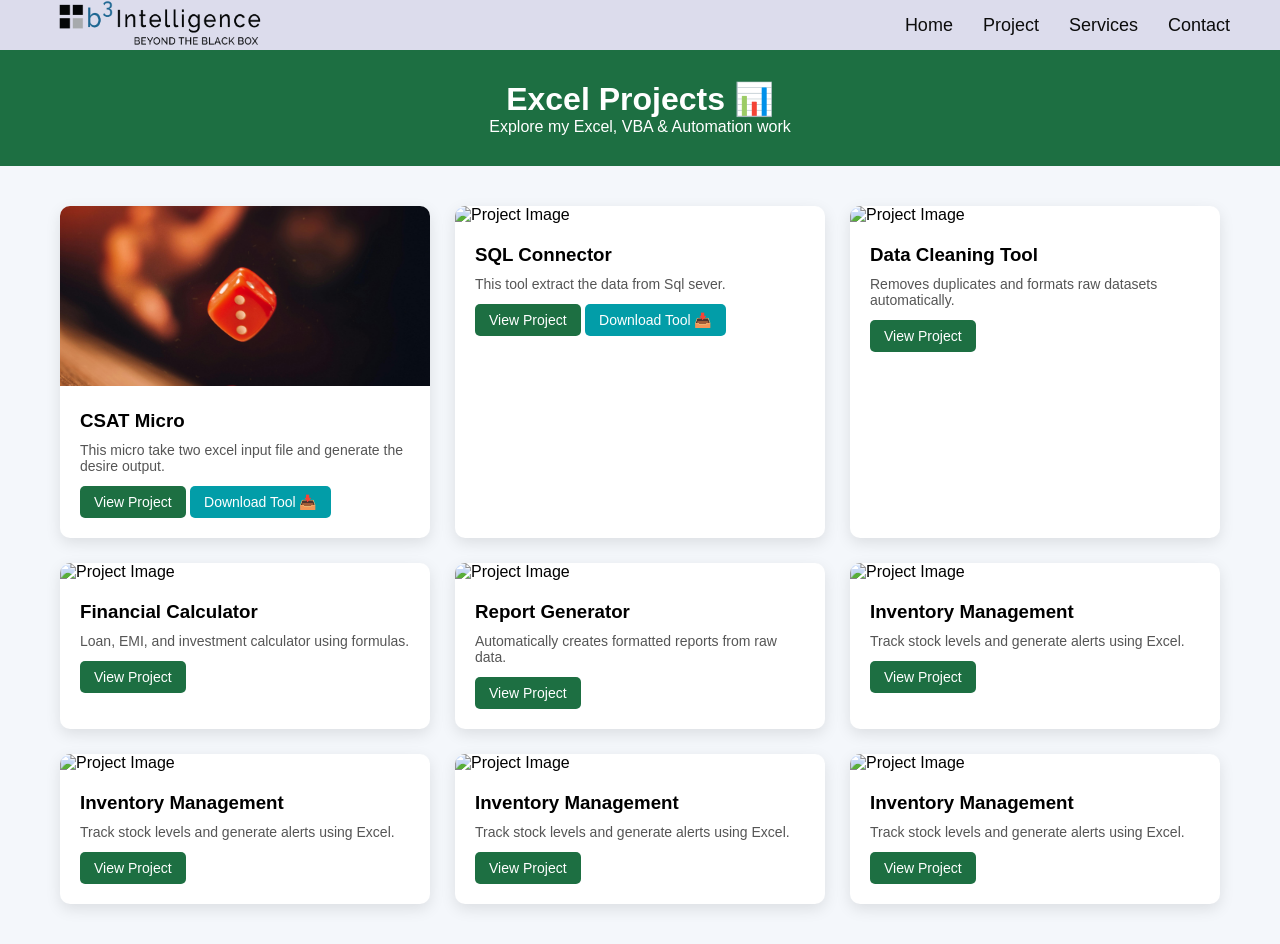
==== excel_project.html @ 5ae4bebc "Add files via upload" ====
<!DOCTYPE html>
<html lang="en">

<head>
    <meta charset="UTF-8">
    <meta name="viewport" content="width=device-width, initial-scale=1.0">
    <title>Excel Projects</title>
    <link rel="stylesheet" href="style.css">
    <style>
        /* ===== Page Style ===== */
        body {
            margin: 0;
            font-family: Arial, sans-serif;
            background: #f4f7fb;
        }

        /* Header */
        .header {
            background: #1d6f42;
            /* Excel green */
            color: white;
            text-align: center;
            padding: 30px 20px;
        }

        /* Container */
        .container {
            max-width: 1200px;
            margin: auto;
            padding: 40px 20px;
        }

        /* Grid layout */
        .projects {
            display: grid;
            grid-template-columns: repeat(auto-fit, minmax(300px, 1fr));
            gap: 25px;
        }

        /* Project Card */
        .card {
            background: white;
            border-radius: 10px;
            box-shadow: 0 5px 15px rgba(0, 0, 0, 0.1);
            overflow: hidden;
            transition: 0.3s;
        }

        /* Hover effect */
        .card:hover {
            transform: translateY(-8px);
            box-shadow: 0 10px 25px rgba(0, 0, 0, 0.15);
        }

        /* Image */
        .card img {
            width: 100%;
            height: 180px;
            object-fit: cover;
        }

        /* Content */
        .card-content {
            padding: 20px;
        }

        .card h3 {
            margin: 0 0 10px;
        }

        .card p {
            font-size: 14px;
            color: #555;
        }

        /* Button */
        .btn {
            display: inline-block;
            margin-top: 12px;
            padding: 8px 14px;
            background: #1d6f42;
            color: white;
            text-decoration: none;
            border-radius: 5px;
            font-size: 14px;
        }
        .btnDownload {
            display: inline-block;
            margin-top: 12px;
            padding: 8px 14px;
            background: #029da8;
            color: white;
            text-decoration: none;
            border-radius: 5px;
            font-size: 14px;
        }

        .btn:hover {
            background: #145a32;
        }
    </style>

</head>

<body>
    <nav>

        <div class="logo">
            <img src="image/B3Logo.png" alt="Logo">
        </div>

        <div class="menu-toggle" id="mobile-menu">
            ☰
        </div>

        <div class="navbar">
            <ul>
                <li><a href="index.html">Home</a></li>

                <li class="dropdown">
                    <a href="#">Project</a>
                    <ul class="dropdown-menu">
                        <li><a href="python_project.html">Python Project</a></li>
                        <li><a href="excel_project.html">Excel Project</a></li>
                    </ul>
                </li>

                <li><a href="#">Services</a></li>
                <li><a href="#">Contact</a></li>
            </ul>
        </div>

    </nav>
    <div class="header">
        <h1>Excel Projects 📊</h1>
        <p>Explore my Excel, VBA & Automation work</p>
    </div>

    <div class="container">

        <div class="projects">

            <!-- Project 1 -->
            <div class="card">
                <img src="image/csat.jpg" alt="Project Image">
                <div class="card-content">
                    <h3>CSAT Micro</h3>
                    <p>This micro take two excel input file and generate the desire output.</p>
                    <a href="#" class="btn">View Project</a>
                    <a href="Excel/CSAT_Micro.xlsm" download class="btnDownload">Download Tool 📥</a>
                </div>
            </div>

            <!-- Project 2 -->
            <div class="card">
                <img src="image/SQL_Connector.png" alt="Project Image">
                <div class="card-content">
                    <h3>SQL Connector</h3>
                    <p>This tool extract the data from Sql sever.</p>
                    <a href="#" class="btn">View Project</a>
                    <a href="Excel/SqlConnector.xlsm" download class="btnDownload">Download Tool 📥</a>
                </div>
            </div>

            <!-- Project 3 -->
            <div class="card">
                <img src="image/excel3.jpg" alt="Project Image">
                <div class="card-content">
                    <h3>Data Cleaning Tool</h3>
                    <p>Removes duplicates and formats raw datasets automatically.</p>
                    <a href="#" class="btn">View Project</a>
                </div>
            </div>

            <!-- Project 4 -->
            <div class="card">
                <img src="image/excel4.jpg" alt="Project Image">
                <div class="card-content">
                    <h3>Financial Calculator</h3>
                    <p>Loan, EMI, and investment calculator using formulas.</p>
                    <a href="#" class="btn">View Project</a>
                </div>
            </div>

            <!-- Project 5 -->
            <div class="card">
                <img src="image/excel5.jpg" alt="Project Image">
                <div class="card-content">
                    <h3>Report Generator</h3>
                    <p>Automatically creates formatted reports from raw data.</p>
                    <a href="#" class="btn">View Project</a>
                </div>
            </div>

            <!-- Project 6 -->
            <div class="card">
                <img src="image/excel6.jpg" alt="Project Image">
                <div class="card-content">
                    <h3>Inventory Management</h3>
                    <p>Track stock levels and generate alerts using Excel.</p>
                    <a href="#" class="btn">View Project</a>
                </div>
            </div>
            <!-- Project 7 -->
            <div class="card">
                <img src="image/excel6.jpg" alt="Project Image">
                <div class="card-content">
                    <h3>Inventory Management</h3>
                    <p>Track stock levels and generate alerts using Excel.</p>
                    <a href="#" class="btn">View Project</a>
                </div>
            </div>
            <!-- Project 8 -->
            <div class="card">
                <img src="image/excel6.jpg" alt="Project Image">
                <div class="card-content">
                    <h3>Inventory Management</h3>
                    <p>Track stock levels and generate alerts using Excel.</p>
                    <a href="#" class="btn">View Project</a>
                </div>
            </div>
            <!-- Project 9 -->
            <div class="card">
                <img src="image/excel6.jpg" alt="Project Image">
                <div class="card-content">
                    <h3>Inventory Management</h3>
                    <p>Track stock levels and generate alerts using Excel.</p>
                    <a href="#" class="btn">View Project</a>
                </div>
            </div>

        </div>

    </div>

</body>

</html>
---- style.css ----
/* Reset */
*{
    margin:0;
    padding:0;
    box-sizing:border-box;
    font-family:Arial, sans-serif;
}

/* NAVBAR */
nav{
    display:flex;
    justify-content:space-between;
    align-items:center;
    background:#dcdcec;
    padding:15px 50px;
    color:white;
    position:sticky;
    top:0;
    z-index:1000;
    height: 50px;
}

/* Logo */
.logo img{
    height:50px;
}

/* Navbar */
.navbar ul{
    list-style:none;
    display:flex;
}

/* Menu items */
.navbar ul li{
    position:relative;
    margin-left:30px;
}

/* Links */
.navbar ul li a{
    text-decoration:none;
    color:rgb(12, 12, 12);
    font-size:18px;
    padding:8px 0;
    display:inline-block;
    position:relative;
}

/* ⭐ Underline animation */
.navbar ul li a::after{
    content:"";
    position:absolute;
    left:0;
    bottom:-5px;
    width:0%;
    height:2px;
    background:#00b4d8;
    transition:0.3s;
}

.navbar ul li a:hover::after{
    width:100%;
}

/* ===== Dropdown ===== */

.dropdown-menu{
    position:absolute;
    top:45px;
    left:0;
    background:#c8d8f5;
    list-style:none;
    min-width:180px;
    border-radius:6px;
    overflow:hidden;

    opacity:0;
    visibility:hidden;
    transform:translateY(10px);
    transition:0.3s;
}

/* Dropdown items */
.dropdown-menu li a{
    padding:12px 15px;
    display:block;
    font-size:16px;
}

/* Hover effect */
.dropdown-menu li a:hover{
    background:#00b4d8;

}

/* Show dropdown */
.dropdown:hover .dropdown-menu{
    opacity:1;
    visibility:visible;
    transform:translateY(0);
}

/* ===== Mobile Menu Button ===== */

.menu-toggle{
    display:none;
    font-size:28px;
    cursor:pointer;
}

/* ===== Responsive ===== */

@media (max-width:768px){

    .menu-toggle{
        display:block;
    }

    .navbar{
        position:absolute;
        top:80px;
        left:0;
        width:100%;
        background:#0d1b2a;
        display:none;
    }

    .navbar.active{
        display:block;
    }

    .navbar ul{
        flex-direction:column;
        text-align:center;
    }

    .navbar ul li{
        margin:15px 0;
    }

    .dropdown-menu{
        position:static;
        transform:none;
        opacity:1;
        visibility:visible;
        background:#1b263b;
    }
}
/* Home image section *==========================================================================================*/
.home_image{
    width: 100%;
    height: calc(100vh - 50px); /* full screen minus navbar height */
    overflow: hidden;
}

/* Image styling */
.home_image img{
    width: 100%;
    height: 100%;
    object-fit: cover;   /* makes image fill without distortion */
    display: block;
}



/* sytaling for footer ======================================================================= */
/* Footer styling */
.footer{
    background:#0d1b2a;
    color:white;
    padding:40px 60px 10px;
}

/* Footer layout */
.footer-container{
    display:flex;
    justify-content:space-between;
    flex-wrap:wrap;
}

/* Footer sections */
.footer-about,
.footer-links,
.footer-contact{
    width:30%;
}

/* Headings */
.footer h2,
.footer h3{
    margin-bottom:15px;
}

/* Paragraph */
.footer p{
    font-size:14px;
    line-height:1.6;
}

/* Links */
.footer-links ul{
    list-style:none;
}

.footer-links ul li{
    margin-bottom:8px;
}

.footer-links ul li a{
    text-decoration:none;
    color:#ddd;
    transition:0.3s;
}

.footer-links ul li a:hover{
    color:#00b4d8;
}

/* Bottom footer */
.footer-bottom{
    text-align:center;
    border-top:1px solid #444;
    margin-top:20px;
    padding-top:10px;
    font-size:14px;
}

/* Responsive */
@media(max-width:768px){
    .footer-container{
        flex-direction:column;
    }

    .footer-about,
    .footer-links,
    .footer-contact{
        width:100%;
        margin-bottom:20px;
    }
}

/* Responsive for mobile */
@media (max-width:768px){
    nav{
        flex-direction: column;
    }

    .navbar ul{
        flex-direction: column;
        text-align: center;
        margin-top: 10px;
    }

    .navbar ul li{
        margin: 10px 0;
    }
}
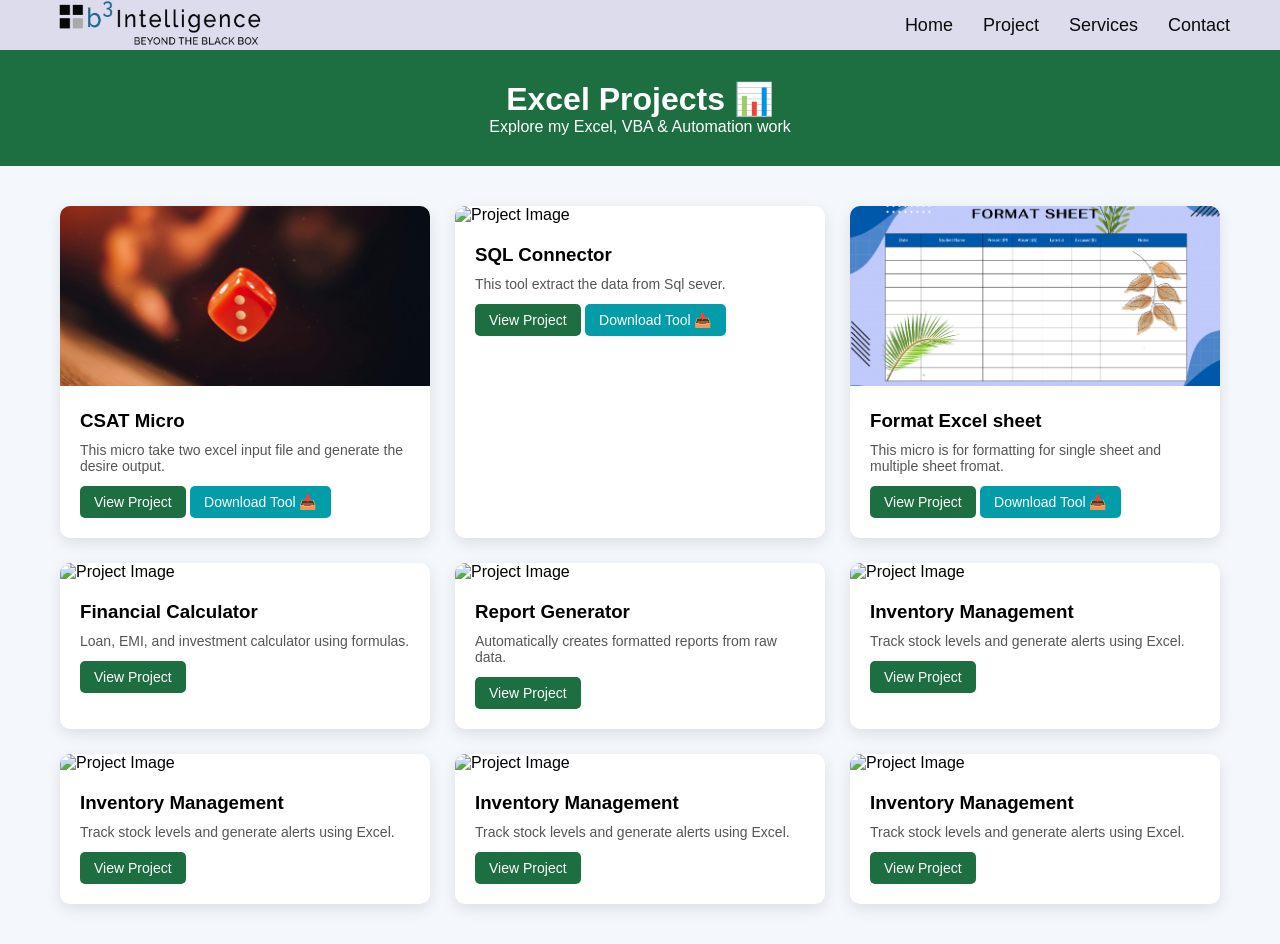
==== commit 3f15f655: "Update excel_project.html" ====
--- a/excel_project.html
+++ b/excel_project.html
@@ -164,11 +164,12 @@
 
             <!-- Project 3 -->
             <div class="card">
-                <img src="image/excel3.jpg" alt="Project Image">
-                <div class="card-content">
-                    <h3>Data Cleaning Tool</h3>
-                    <p>Removes duplicates and formats raw datasets automatically.</p>
-                    <a href="#" class="btn">View Project</a>
+                <img src="image/formating.png" alt="Project Image">
+                <div class="card-content">
+                    <h3>Format Excel sheet</h3>
+                    <p>This micro is for formatting for single sheet and multiple sheet fromat.</p>
+                    <a href="#" class="btn">View Project</a>
+                    <a href="Excel/Formatting.xlsm" download class="btnDownload">Download Tool 📥</a>
                 </div>
             </div>
 
@@ -235,4 +236,5 @@
 
 </body>
 
-</html>+
+</html>
